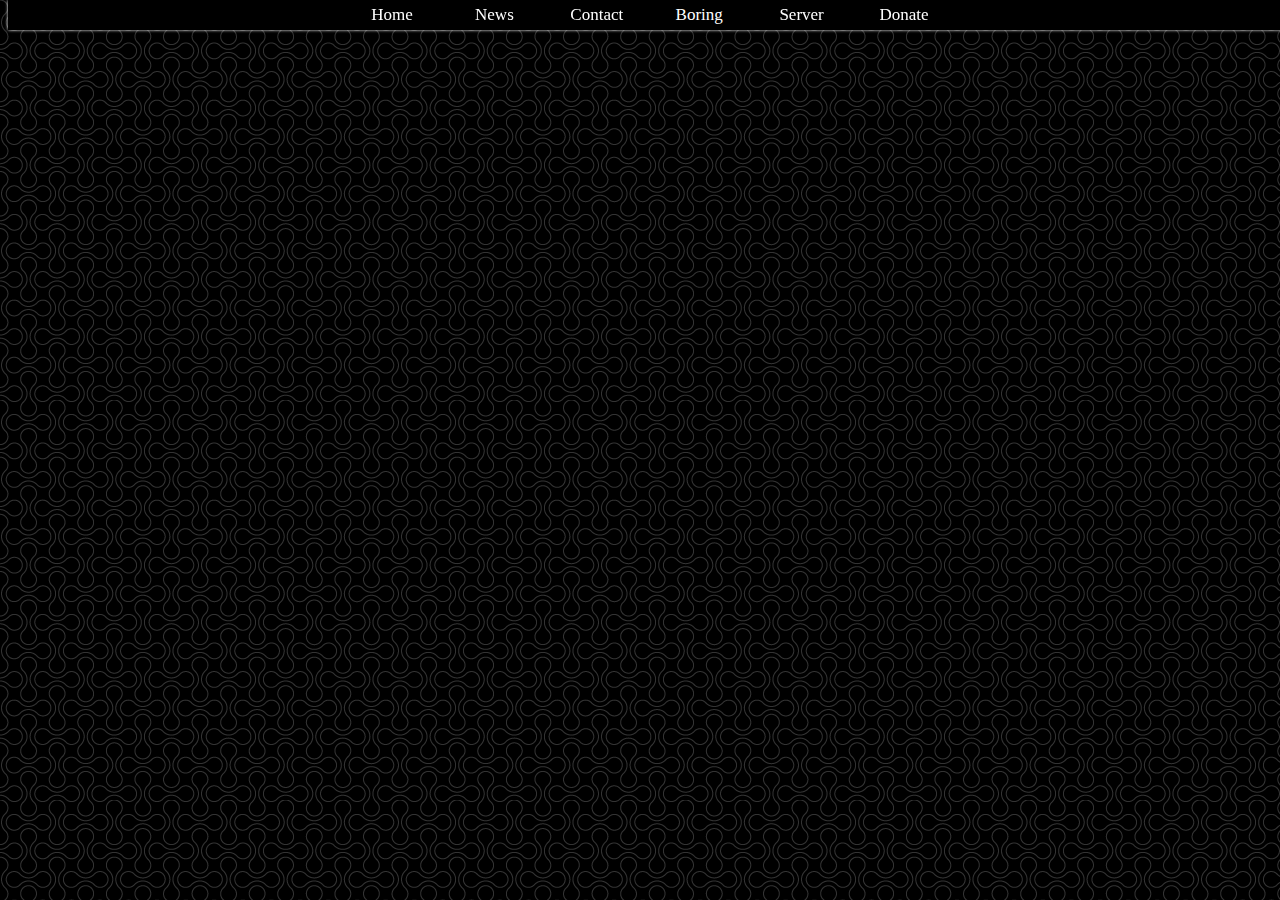
==== contact.html @ 6170f260 "Initial" ====
<!DOCTYPE html>
<html lang="en">
<head>
    <title>The-Archive</title>
    <link rel="stylesheet" type="text/css" href="ta.css">
    <script type="text/javascript" src="ta.js"></script>
</head>

<body>

<div class="main">
    <div class="navibar">
        <a href="index.html" class="item">Home</a>
        <a href="news.html" class="item">News</a>
        <a href="contact.html" class="item">Contact</a>
        <div class="dropdown">
            <button class="dropbtn">Boring
                <i class="fa fa-caret-down"></i>
            </button>
            <div class="dropdown-content">
                <a href="https://wiki.the-archive.xyz/" class="item">Wiki</a>
                <a href="https://forum.the-archive.xyz/" class="item">Forum</a>
            </div>
        </div>
        <a href="https://netdata.the-archive.xyz/" class="item">Server</a>
        <a href="donate.html" class="item">Donate</a>
    </div>
    <div class="imgheader"><img
            src="https://cdn.discordapp.com/attachments/384604170000531456/860872063018729502/unknown.png"
            class="image" alt="Logo"/></div>
    <h1>Welcome to The-Archive</h1>

    <p>If you want to contact one of us, either send an email or a message on Discord, we might not always answer in time, so if its something important, mail us at <a href="mailto:Staff@the-archive.xyz">Staff@the-archive.xyz</a>, one of us might answer if we see it</p>
    <br><br>
    <h1>Our Staff</h1>
    <hr class="divider">
    <h2>Read Things</h2>

    <p>E-mail: <a href="mailto:read_things@the-archive.xyz">read_things@the-archive.xyz</a></p>
    <p>Discord: ablecounter#4401</p>

    <h2>Rupx</h2>

    <p>E-mail: <a href="mailto:rupx@the-archive.xyz">rupx@the-archive.xyz</a></p>
    <p>Discord: Randomm#8853</p>

    <h2>Miles Edgeworth</h2>

    <p>E-mail: <a href="mailto:miles_edgeworth@the-archive.xyz">miles_edgeworth@the-archive.xyz</a></p>
    <p>Discord: CPTN_Cheese#6969</p>

    <h2>MrSonic</h2>

    <p>E-mail: <a href="mailto:MrSonic@the-archive.xyz">MrSonic@the-archive.xyz</a></p>
    <p>Discord: MrSonicOSG#4304</p>

    <h2>Sofawall</h2>

    <p>E-mail: <a href="mailto:Sofawall@the-archive.xyz">Sofawall@the-archive.xyz</a></p>
    <p>Discord: sofawall#2112</p>

    <h2>Xprism</h2>

    <p>E-mail: <a href="mailto:Xprism@the-archive.xyz">Xprism@the-archive.xyz</a></p>
    <p>Discord: xp#4159</p>

    <h2>Corv1</h2>

    <p>E-mail: <a href="mailto:Corv1@the-archive.xyz">Corv1@the-archive.xyz</a></p>
    <p>Discord: corv1#1417</p>
    <hr class="divider">
    <h1>Our freaken awesome web dev</h1>

    <p>E-mail: <a href="mailto:Rupx@the-archive.xyz">Rupx@the-archive.xyz</a></p>
    <p>Discord: Wealth#3612</p>

</div>
</body>
</html>
---- ta.css ----
h1 {
    text-align: center;
    color: white;
}

h2 {
    text-align: center;
    color: white;
}

a:link {
    text-decoration: none;
    color: lightgrey;
}

a:hover, a:focus {
    color: purple !important;
    text-shadow: 0 0 30px darkred;
    font-size: 12px;
}

a:visited {
    text-decoration: none;
    color: lightgrey;
}

.title {
    padding-top: 0.5em;
    color: lightgrey;
    min-height: 1rem;
    line-height: 0.75em;
    text-align: center;
    font-family: Lato, "Helvetica Neue", Arial, Helvetica, sans-serif;
    font-weight: 700;
}

.subheader {
    color: darkgrey;
    font-size: 1rem;
    text-align: center;
}

.imgheader {
    margin-top: 25px;
    text-align: center;
}

.image {
    margin-top: 35px;
    text-align: center;
    width: 512px;
    box-shadow: 0 0 5px white;
    position: relative;
}

.dividee {
    white-space: nowrap;
    color: darkgray;
    line-height: 1;
    text-align: center;
    font-size: 1rem;
    margin: 1rem 0;
    font-weight: 700;
    text-transform: uppercase;
    letter-spacing: 0.02em;
}

.dmca {
    font-size: 10px;
    text-align: justify;
    position: relative;
    color: black;
}

hr {
    box-shadow: 0 0 5px red;
    width: 150px;
    margin-top: 2em;
}

p {
    text-align: center;
    color: white;
    letter-spacing: 1px;
}

.info {
    max-width: 800px;
    text-indent: 36px;
    margin: 0 auto;
    color: white !important;
    text-align: justify;
}

body {
    background-image: url("/double-bubble-dark.png");
    background-color: black;
    position: relative;
    top: 0;
    bottom: 0;
    padding: 0;
    overflow-x: hidden;
    min-width: 320px;
    height: 100%;
    font-family: Lato, "Helvetica Neue", Arial, Helvetica, sans-serif !important;
    font-size: 14px !important;
    line-height: 1.4285em !important;
    color: rgba(0, 0, 0, 255) !important;
    text-shadow: black 0 0 0;
    -webkit-font-smoothing: antialiased;
    -moz-osx-font-smoothing: grayscale;
    font-smooth: always;
}

.main {
    position: absolute;
    width: 100%;
    height: 100vh;
    overflow-x: hidden;
}

.main::before {
    content: "";
//0.25    background-image: url("https://cdn.osxdaily.com/wp-content/uploads/2018/03/party-parrot-terminal.mov.gif");
//0.15    background-image: url("https://namelessalgorithm.com/genesis/blog/scrolling/demo.gif"); //Syltefar says hello
//0.10    background-image: url("https://thumbs.gfycat.com/LinedDarlingHoki-size_restricted.gif");
//0.5     background-image: url("/RuneScape__HD_Title_Screen_720p.gif");
//    background-size: 100% 100%;
//    background-repeat: no-repeat;
    opacity: 0.15;
    position: absolute;
    top: 0;
    bottom: 0;
    left: 0;
    right: 0;
    z-index: -1;
}

.info {
    position: relative;
}


.easyPieChartLabel {
    color: rgba(0, 0, 0, 255) !important;
    text-shadow: black 0 0 0 !important;
}

.navibar {
    z-index: 2;
    box-shadow: 0 0 3px white;
    top: 0;
    display: flex;
    justify-content: center;
    align-items: center;
    background-color: black;
    position: fixed;
    width: 100%;
    height: 30px;
}

.navibar a {
    color: white;
    width: 8%;
    min-width: 80px;
    white-space: nowrap;
    text-align: center;
    text-decoration: none;
    font-size: 17px;
    font-family: verdana, serif;
}

.navibar a:hover {
    background: white;
    color: black;
}

#snowflakeContainer {
    position: absolute;
    left: 0;
    top: 0;
    display: none;
}

.snowflake {
    position: fixed;
    background-color: #ccc;
    user-select: none;
    z-index: 4;
    pointer-events: none;
    border-radius: 50%;
    width: 10px;
    height: 10px;
}

.dropdown {
    color: white;
    width: 8%;
    min-width: 80px;
    white-space: nowrap;
    text-align: center;
    text-decoration: none;
    font-size: 17px;
    font-family: verdana, serif;
    overflow: hidden;
}

.dropdown .dropbtn {
    vertical-align: middle;
    min-width: 80px;
    width: 100%;
    font-size: 17px;
    font-family: verdana, serif;
    color: white;
    border: none;
    background-color: black;
}

.navibar a:hover, .dropdown:hover .dropbtn {
    background-color: white;
    color: black;
}

.dropdown-content {
    width: 8%;
    min-width: 80px;
    display: none;
    position: absolute;
    background-color: black;
    box-shadow: 0 8px 16px 0 rgba(0,0,0,0.2);
    z-index: 3;
}

.dropdown-content a {
    text-align: center;
    width: 100%;
    color: white;
    background-color: black;
    text-decoration: none;
    display: block;
}

.dropdown-content a:hover {
    background-color: white;
    color: black;
}

.dropdown:hover .dropdown-content {
    display: block;
    position: fixed;
}

.binary {
    position: absolute;
    animation: scroll 30s linear 0s infinite;
    overflow-x: hidden;
    left: 0;
    bottom: 0;
    color: white;
    opacity: 0.25;
}

@keyframes scroll {
    0% {
        transform: translate(0,0)
    }

    100% {
        transform: translate(-1200px,0)
    }
}

html {
    width: 100%;
    overflow-x: hidden;
}
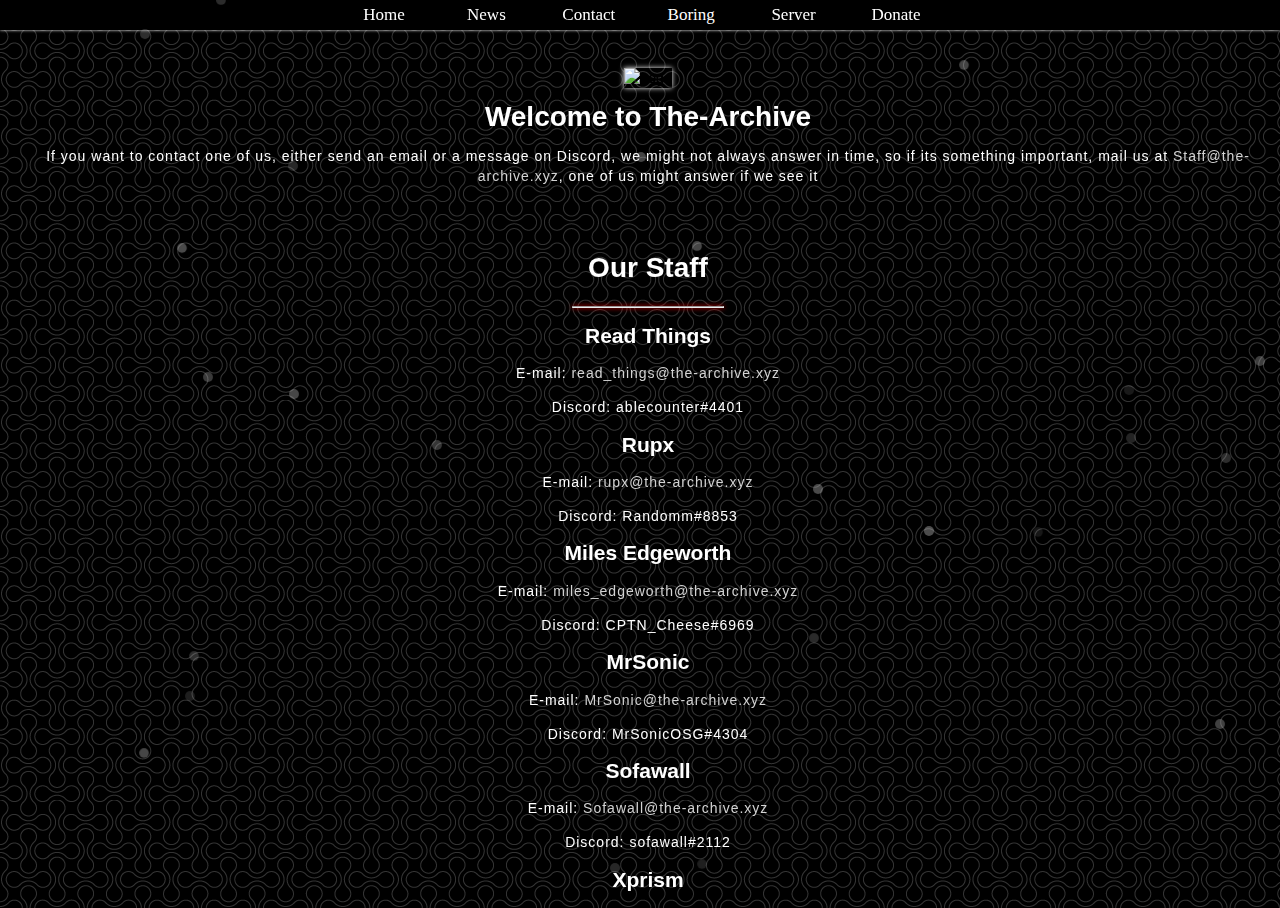
==== commit a05565e6: "Snowflakes everywhere. It's a blizzard." ====
--- a/contact.html
+++ b/contact.html
@@ -7,7 +7,9 @@
 </head>
 
 <body>
-
+<div id="snowflakeContainer">
+    <span class="snowflake"></span>
+</div>
 <div class="main">
     <div class="navibar">
         <a href="index.html" class="item">Home</a>
--- a/ta.css
+++ b/ta.css
@@ -16,7 +16,6 @@
 a:hover, a:focus {
     color: purple !important;
     text-shadow: 0 0 30px darkred;
-    font-size: 12px;
 }
 
 a:visited {
@@ -95,13 +94,12 @@
 body {
     background-image: url("/double-bubble-dark.png");
     background-color: black;
-    position: relative;
     top: 0;
     bottom: 0;
     padding: 0;
     overflow-x: hidden;
     min-width: 320px;
-    height: 100%;
+    max-height: 100%;
     font-family: Lato, "Helvetica Neue", Arial, Helvetica, sans-serif !important;
     font-size: 14px !important;
     line-height: 1.4285em !important;
@@ -115,7 +113,7 @@
 .main {
     position: absolute;
     width: 100%;
-    height: 100vh;
+    height: 100%;
     overflow-x: hidden;
 }
 
@@ -124,10 +122,10 @@
 //0.25    background-image: url("https://cdn.osxdaily.com/wp-content/uploads/2018/03/party-parrot-terminal.mov.gif");
 //0.15    background-image: url("https://namelessalgorithm.com/genesis/blog/scrolling/demo.gif"); //Syltefar says hello
 //0.10    background-image: url("https://thumbs.gfycat.com/LinedDarlingHoki-size_restricted.gif");
-//0.5     background-image: url("/RuneScape__HD_Title_Screen_720p.gif");
-//    background-size: 100% 100%;
-//    background-repeat: no-repeat;
-    opacity: 0.15;
+    background-image: url("/RuneScape__HD_Title_Screen_720p.gif");
+    background-size: 100% 100%;
+    background-repeat: no-repeat;
+    opacity: 0.50;
     position: absolute;
     top: 0;
     bottom: 0;
@@ -150,6 +148,7 @@
     z-index: 2;
     box-shadow: 0 0 3px white;
     top: 0;
+    left: 0;
     display: flex;
     justify-content: center;
     align-items: center;
@@ -250,14 +249,25 @@
     position: fixed;
 }
 
+.outer-binary {
+    user-select: none;
+    position: absolute;
+    width: 100%;
+    background-color: black;
+    overflow-x: hidden;
+    bottom: 0;
+    z-index: 2;
+    box-shadow: 0 0 3px white;
+    height: 30px;
+}
+
 .binary {
-    position: absolute;
+    display: inline-block;
+    position: relative;
     animation: scroll 30s linear 0s infinite;
-    overflow-x: hidden;
-    left: 0;
-    bottom: 0;
     color: white;
     opacity: 0.25;
+    top: 0.5em;
 }
 
 @keyframes scroll {
@@ -272,5 +282,7 @@
 
 html {
     width: 100%;
+    height: 100%;
+    overflow-y: hidden;
     overflow-x: hidden;
 }